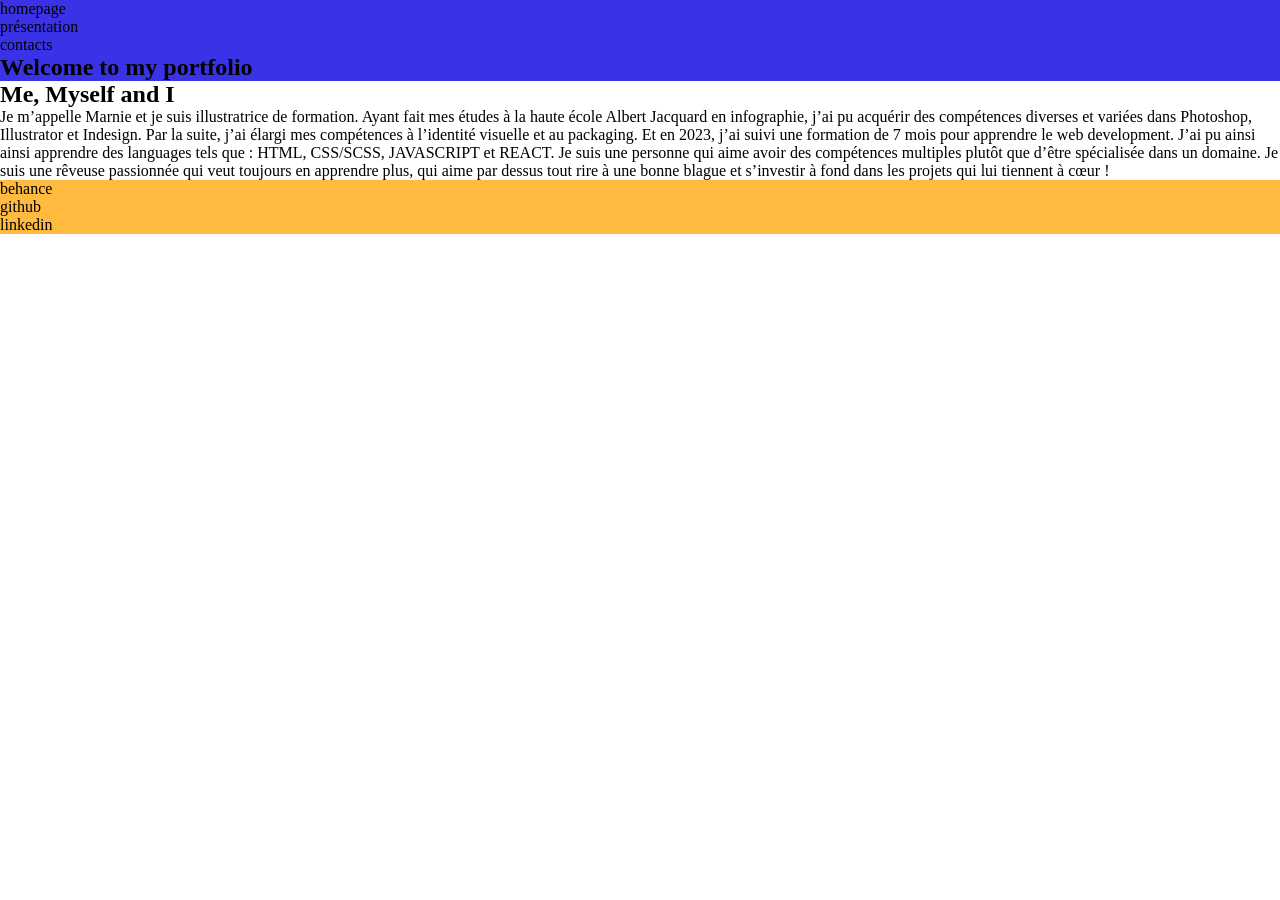
==== index.html @ 2490b9dd "workdaytwo" ====
<!DOCTYPE html>
<html lang="en">

<head>
    <meta charset="UTF-8">
    <meta http-equiv="X-UA-Compatible" content="IE=edge">
    <meta name="viewport" content="width=device-width, initial-scale=1.0">
    <link rel="stylesheet" href="styles/styles.css">
    <script defer src="javascript/script.js"></script>
    <title>Marnie Benalia portfolio</title>
</head>

<body>
    <div class="container">

        <section class="homepage">
            <div class="content-wrapper">
               <ul classname="menu">
                    <li>homepage</li>
                    <li>présentation</li>
                    <li>contacts</li>
               </ul>
               <h1>Welcome to my portfolio</h1>
            </div>
        </section>

        <section class="presentation">
            <div class="content-wrapper">
                <h2>Me, Myself and I</h2>
                <p>Je m’appelle Marnie et je suis illustratrice de formation. 
                    Ayant fait mes études à la haute école Albert Jacquard en infographie, 
                    j’ai pu acquérir des compétences diverses et variées dans Photoshop, Illustrator et Indesign.
                    
                    Par la suite, j’ai élargi mes compétences à l’identité visuelle et au packaging. 
                    Et en 2023, j’ai suivi une formation de 7 mois pour apprendre le web development. J’ai pu ainsi ainsi apprendre des languages tels que : HTML, CSS/SCSS, JAVASCRIPT et REACT.
                    Je suis une personne qui aime avoir des compétences multiples 
                    plutôt que d’être spécialisée dans un domaine.
                    
                    Je suis une rêveuse passionnée qui veut toujours en apprendre plus, 
                    qui aime par dessus tout rire à une bonne blague et s’investir à fond 
                    dans les projets qui lui tiennent à cœur !</p>
            </div>
        </section>

        <section class="contact">
            <div class="content-wrapper">
                <ul classname="menu-contact">
                    <li>behance</li>
                    <li>github</li>
                    <li>linkedin</li>
               </ul>
            </div>
        </section>

    </div>
</body>
</html>
---- styles/styles.css ----
@import url("https://fonts.googleapis.com/css2?family=Archivo:wght@100&display=swap");
@import url("https://fonts.googleapis.com/css2?family=Fraunces:wght@600&display=swap");
* {
  margin: 0;
  padding: 0;
}

.homepage {
  width: 100%;
  height: 100%;
  background-color: #3A32E6;
}

.contact {
  width: 100%;
  height: 100%;
  background-color: #FFBA3F;
}/*# sourceMappingURL=styles.css.map */
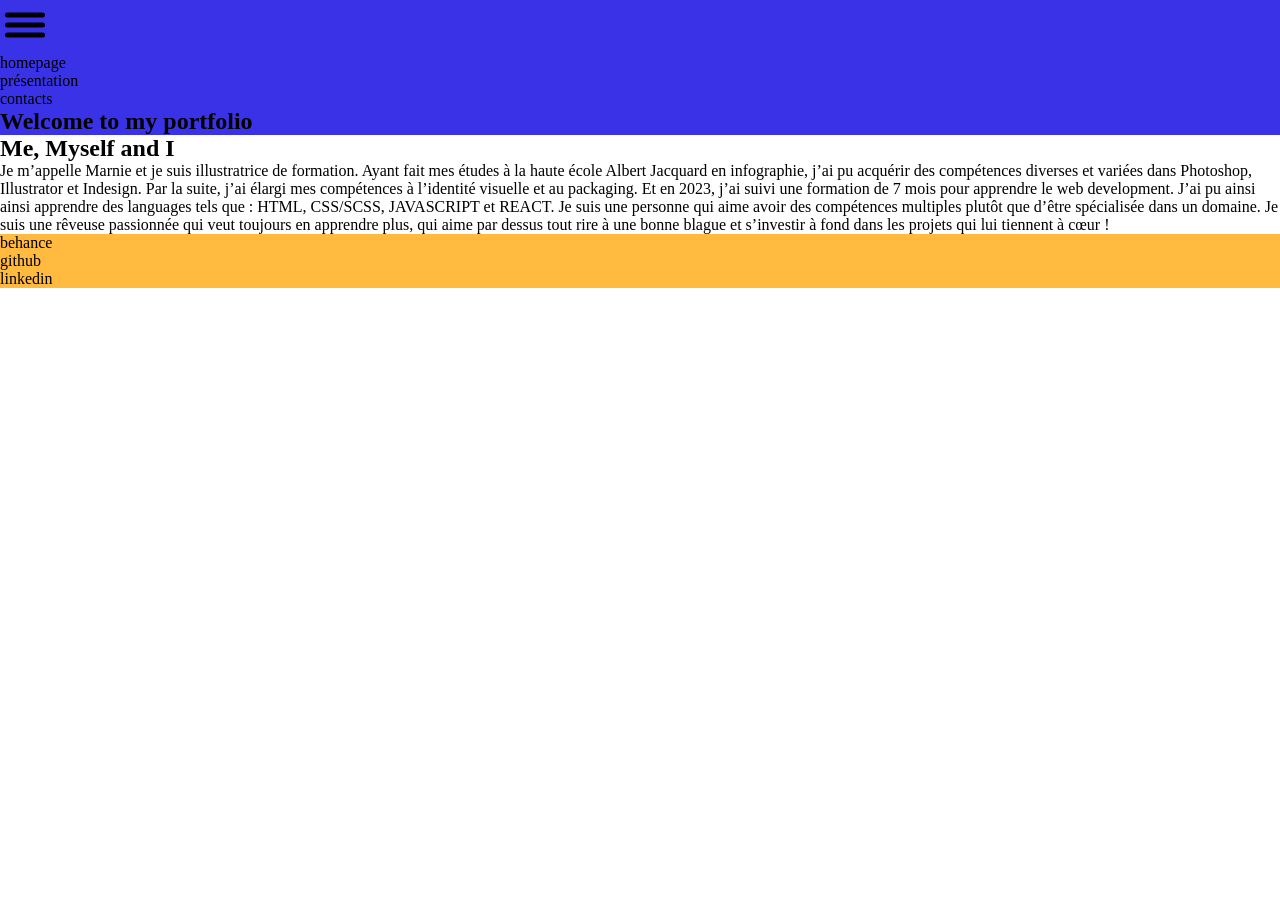
==== commit 73936c2a: "workdaytwo" ====
--- a/index.html
+++ b/index.html
@@ -15,6 +15,24 @@
 
         <section class="homepage">
             <div class="content-wrapper">
+                <div class="ham-menu">
+                    <button class="hm-button" aria-controls="primary-navigation" aria-expanded="false">
+                        <svg class="ham" viewbox=" 0 0 100 100" width="50">
+                            <rect class="line top" 
+                                  width="80" height="10"
+                                   x="10" y="25" rx="5"> <!--rx= arrondir les bords -->
+                            </rect>
+                            <rect class="line middle" 
+                                  width="80" height="10"
+                                  x="10" y="45" rx="5">
+                            </rect>
+                            <rect class="line bottom" 
+                                  width="80" height="10"
+                                  x="10" y="65" rx="5">
+                            </rect>
+                        </svg>
+                    </button>
+                </div>
                <ul classname="menu">
                     <li>homepage</li>
                     <li>présentation</li>
--- a/styles/styles.css
+++ b/styles/styles.css
@@ -11,6 +11,48 @@
   background-color: #3A32E6;
 }
 
+button {
+  background: transparent;
+  border: none;
+  /*border:10px solid;
+  border-radius: 1rem;*/
+}
+button:hover {
+  cursor: pointer;
+}
+
+.hm-button .line {
+  transition: y 200ms ease-in 200ms, rotate 200ms ease-in, opacity 0ms 200ms;
+  transform-origin: center;
+}
+
+.hm-button[aria-expended=true] .line {
+  transition: y 200ms ease-in 200ms, rotate 200ms ease-in 200ms, opacity 0ms 200ms;
+}
+
+.hm-button[aria-expended=true] :is(.top, .bottom) {
+  y: 45;
+}
+
+/* 
+.hm-button[aria-expended="true"] .top{
+    transform: translateY(20px);
+}
+.hm-button[aria-expended="true"] .bottom{
+    transform: translateY(-20px);
+}*/
+.hm-button[aria-expended=true] .top {
+  rotate: 45deg;
+}
+
+.hm-button[aria-expended=true] .middle {
+  opacity: 0;
+}
+
+.hm-button[aria-expended=true] .bottom {
+  rotate: -45deg;
+}
+
 .contact {
   width: 100%;
   height: 100%;
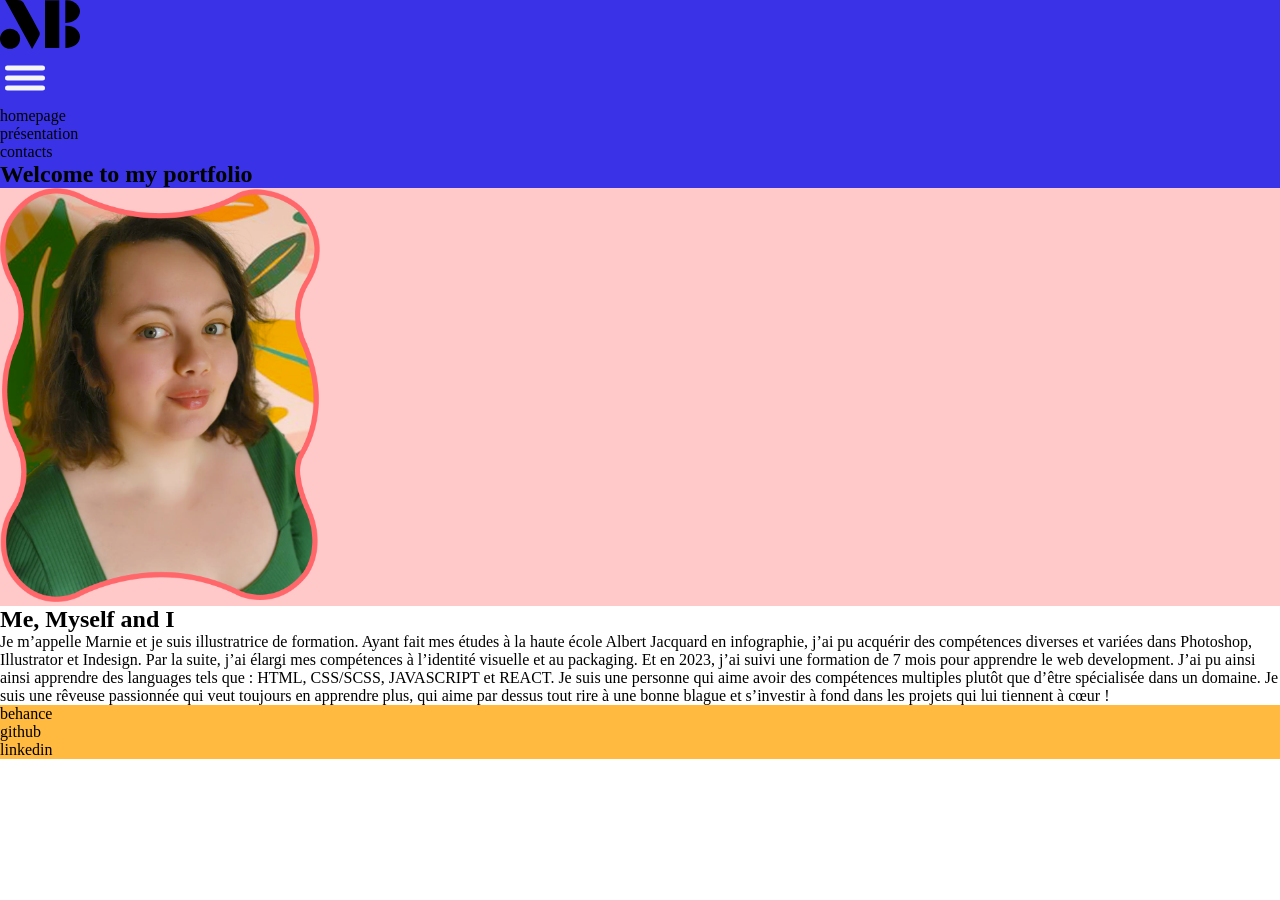
==== commit 6c552058: "workdaytwo" ====
--- a/index.html
+++ b/index.html
@@ -14,6 +14,7 @@
     <div class="container">
 
         <section class="homepage">
+            <img class="logo" src="images/LOGO.svg">
             <div class="content-wrapper">
                 <div class="ham-menu">
                     <button class="hm-button" aria-controls="primary-navigation" aria-expanded="false">
@@ -44,6 +45,9 @@
 
         <section class="presentation">
             <div class="content-wrapper">
+                <div class="picture">
+                    <img class="photo" src="images/cadrewhithphoto.png">
+                </div>
                 <h2>Me, Myself and I</h2>
                 <p>Je m’appelle Marnie et je suis illustratrice de formation. 
                     Ayant fait mes études à la haute école Albert Jacquard en infographie, 
@@ -58,6 +62,7 @@
                     qui aime par dessus tout rire à une bonne blague et s’investir à fond 
                     dans les projets qui lui tiennent à cœur !</p>
             </div>
+
         </section>
 
         <section class="contact">
--- a/styles/styles.css
+++ b/styles/styles.css
@@ -9,6 +9,10 @@
   width: 100%;
   height: 100%;
   background-color: #3A32E6;
+}
+
+.logo {
+  width: 5em;
 }
 
 button {
@@ -24,6 +28,7 @@
 .hm-button .line {
   transition: y 200ms ease-in 200ms, rotate 200ms ease-in, opacity 0ms 200ms;
   transform-origin: center;
+  fill: whitesmoke;
 }
 
 .hm-button[aria-expended=true] .line {
@@ -53,6 +58,14 @@
   rotate: -45deg;
 }
 
+.picture {
+  background-color: #FFC9CA;
+}
+
+.photo {
+  width: 20em;
+}
+
 .contact {
   width: 100%;
   height: 100%;
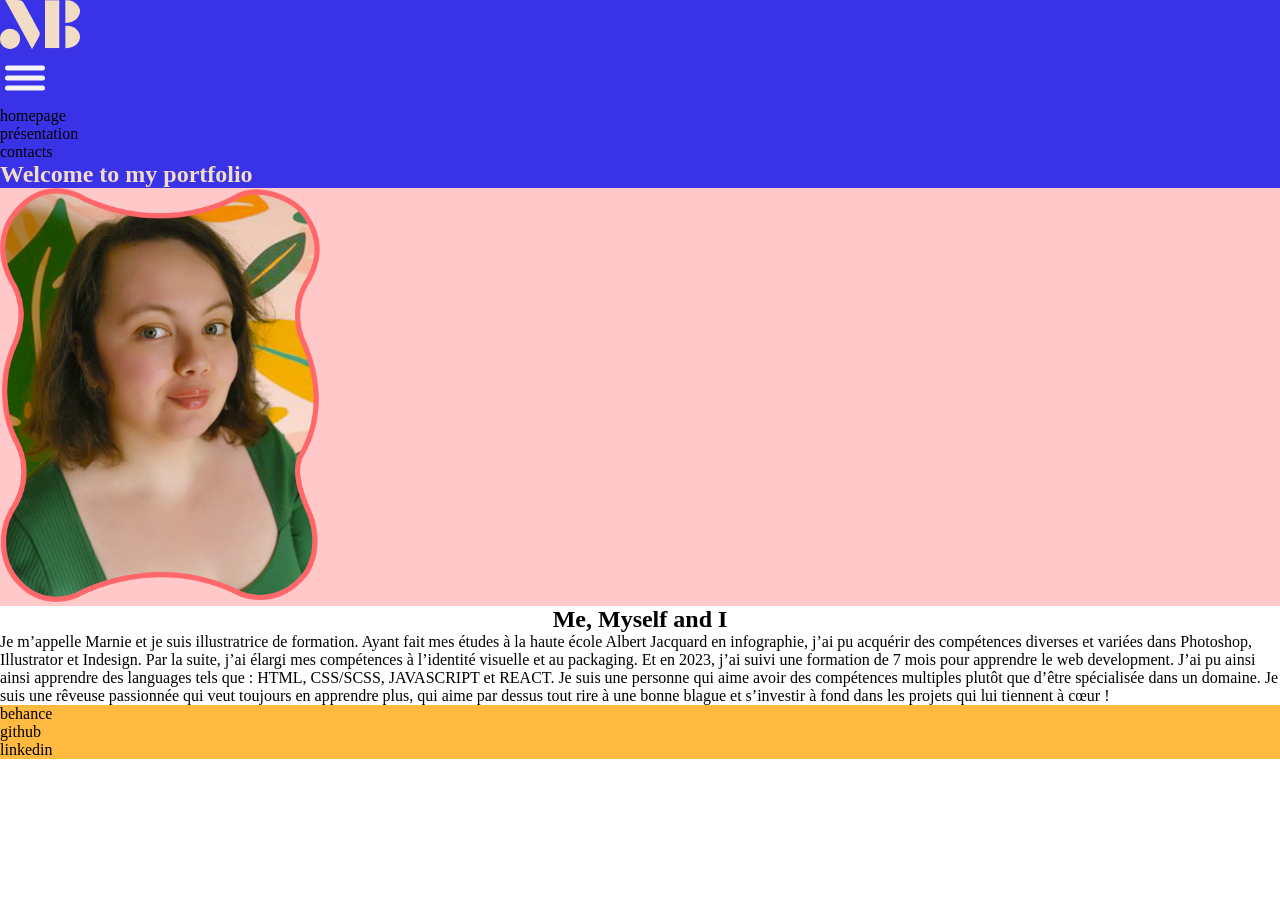
==== commit d286bcd1: "workdaytwo" ====
--- a/index.html
+++ b/index.html
@@ -14,7 +14,7 @@
     <div class="container">
 
         <section class="homepage">
-            <img class="logo" src="images/LOGO.svg">
+            <svg class="logo" data-name="Calque 1" xmlns="http://www.w3.org/2000/svg"  viewBox="0 0 409.84 251.7"><title>LOGO</title><path d="M519.48,423.39H446.17V178.72h73.31Z" transform="translate(-215.75 -177.28)"/><path d="M242.28,177.51c28.66,0,52-.78,75.33.53,6,.34,14,5.91,17.11,11.36q42.22,74.88,82.55,150.84c2.9,5.46,2.89,14.92.12,20.49-11,22.1-23.6,43.4-37.42,68.24Z" transform="translate(-215.75 -177.28)"/><path d="M267.18,324.53a51.44,51.44,0,0,1,51.63,50.67c.45,29.33-22.59,52.91-51.53,52.75s-51.21-22.1-51.53-50.54C215.41,347.58,237.7,324.66,267.18,324.53Z" transform="translate(-215.75 -177.28)"/><path d="M550.69,309.37c39.34-3.32,73.39,21.89,74.78,54.9,1.42,33.87-30.09,59.62-74.78,59.74Z" transform="translate(-215.75 -177.28)"/><path d="M550.26,295.36V178.47c26.7-2.28,48.63,6.12,64.5,27.28,12.34,16.46,14.69,34.94,4.17,53.67C604.11,285.79,579.32,292.69,550.26,295.36Z" transform="translate(-215.75 -177.28)"/></svg>
             <div class="content-wrapper">
                 <div class="ham-menu">
                     <button class="hm-button" aria-controls="primary-navigation" aria-expanded="false">
@@ -61,6 +61,7 @@
                     Je suis une rêveuse passionnée qui veut toujours en apprendre plus, 
                     qui aime par dessus tout rire à une bonne blague et s’investir à fond 
                     dans les projets qui lui tiennent à cœur !</p>
+
             </div>
 
         </section>
--- a/styles/styles.css
+++ b/styles/styles.css
@@ -11,7 +11,12 @@
   background-color: #3A32E6;
 }
 
+h1 {
+  color: #f1dcc6;
+}
+
 .logo {
+  fill: #f1dcc6;
   width: 5em;
 }
 
@@ -66,6 +71,10 @@
   width: 20em;
 }
 
+h2 {
+  text-align: center;
+}
+
 .contact {
   width: 100%;
   height: 100%;
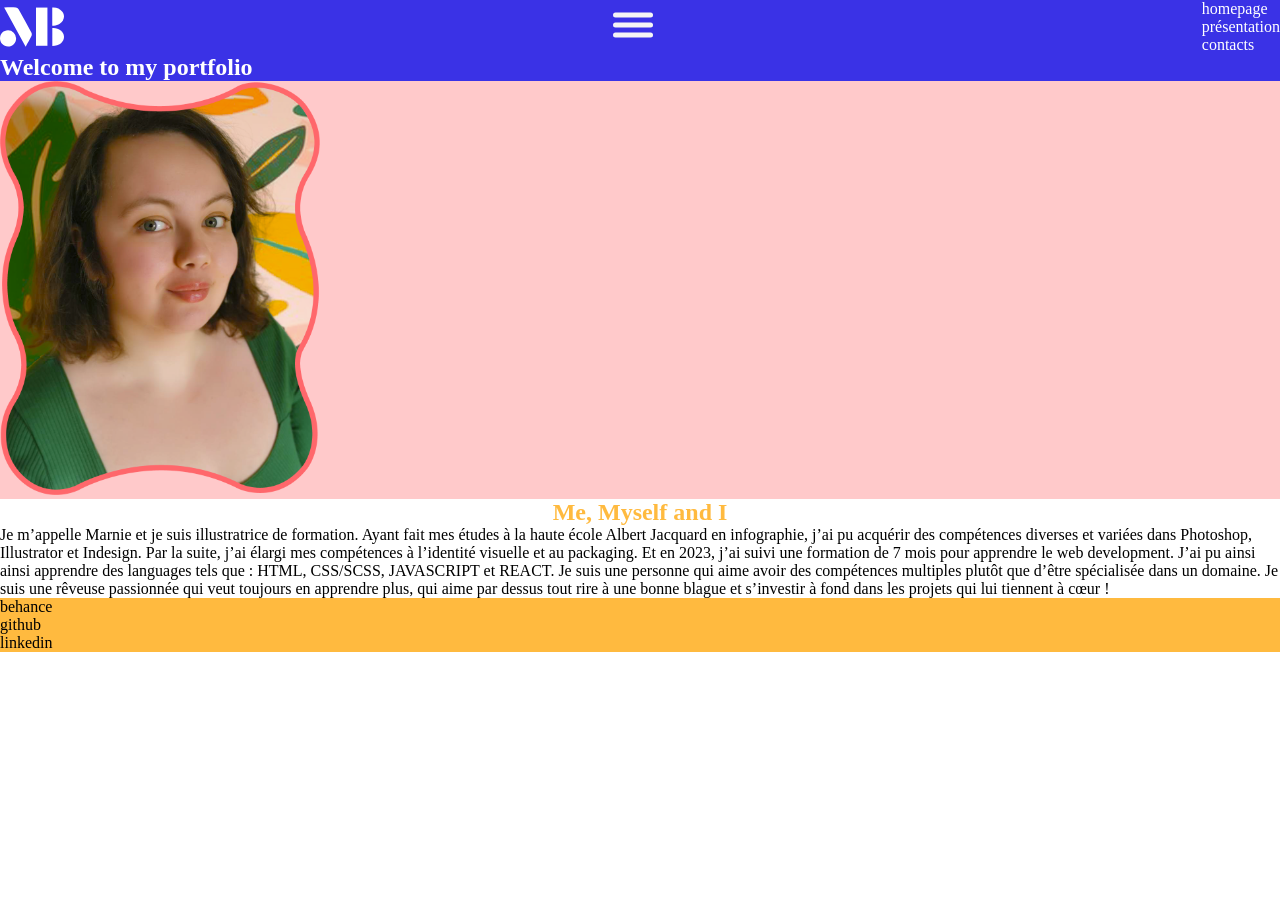
==== commit d3d4fe97: "workdayone" ====
--- a/index.html
+++ b/index.html
@@ -14,8 +14,8 @@
     <div class="container">
 
         <section class="homepage">
+            <div class="navbar">
             <svg class="logo" data-name="Calque 1" xmlns="http://www.w3.org/2000/svg"  viewBox="0 0 409.84 251.7"><title>LOGO</title><path d="M519.48,423.39H446.17V178.72h73.31Z" transform="translate(-215.75 -177.28)"/><path d="M242.28,177.51c28.66,0,52-.78,75.33.53,6,.34,14,5.91,17.11,11.36q42.22,74.88,82.55,150.84c2.9,5.46,2.89,14.92.12,20.49-11,22.1-23.6,43.4-37.42,68.24Z" transform="translate(-215.75 -177.28)"/><path d="M267.18,324.53a51.44,51.44,0,0,1,51.63,50.67c.45,29.33-22.59,52.91-51.53,52.75s-51.21-22.1-51.53-50.54C215.41,347.58,237.7,324.66,267.18,324.53Z" transform="translate(-215.75 -177.28)"/><path d="M550.69,309.37c39.34-3.32,73.39,21.89,74.78,54.9,1.42,33.87-30.09,59.62-74.78,59.74Z" transform="translate(-215.75 -177.28)"/><path d="M550.26,295.36V178.47c26.7-2.28,48.63,6.12,64.5,27.28,12.34,16.46,14.69,34.94,4.17,53.67C604.11,285.79,579.32,292.69,550.26,295.36Z" transform="translate(-215.75 -177.28)"/></svg>
-            <div class="content-wrapper">
                 <div class="ham-menu">
                     <button class="hm-button" aria-controls="primary-navigation" aria-expanded="false">
                         <svg class="ham" viewbox=" 0 0 100 100" width="50">
@@ -34,13 +34,16 @@
                         </svg>
                     </button>
                 </div>
-               <ul classname="menu">
+                
+             <ul class="menu-nav">
                     <li>homepage</li>
                     <li>présentation</li>
                     <li>contacts</li>
                </ul>
+               </div>
+
                <h1>Welcome to my portfolio</h1>
-            </div>
+
         </section>
 
         <section class="presentation">
--- a/styles/styles.css
+++ b/styles/styles.css
@@ -12,12 +12,22 @@
 }
 
 h1 {
-  color: #f1dcc6;
+  color: white;
 }
 
 .logo {
-  fill: #f1dcc6;
-  width: 5em;
+  fill: white;
+  width: 4em;
+}
+
+.navbar {
+  display: flex;
+  justify-content: space-between;
+}
+
+.menu-nav {
+  list-style-type: none;
+  color: white;
 }
 
 button {
@@ -73,6 +83,7 @@
 
 h2 {
   text-align: center;
+  color: #FFBA3F;
 }
 
 .contact {
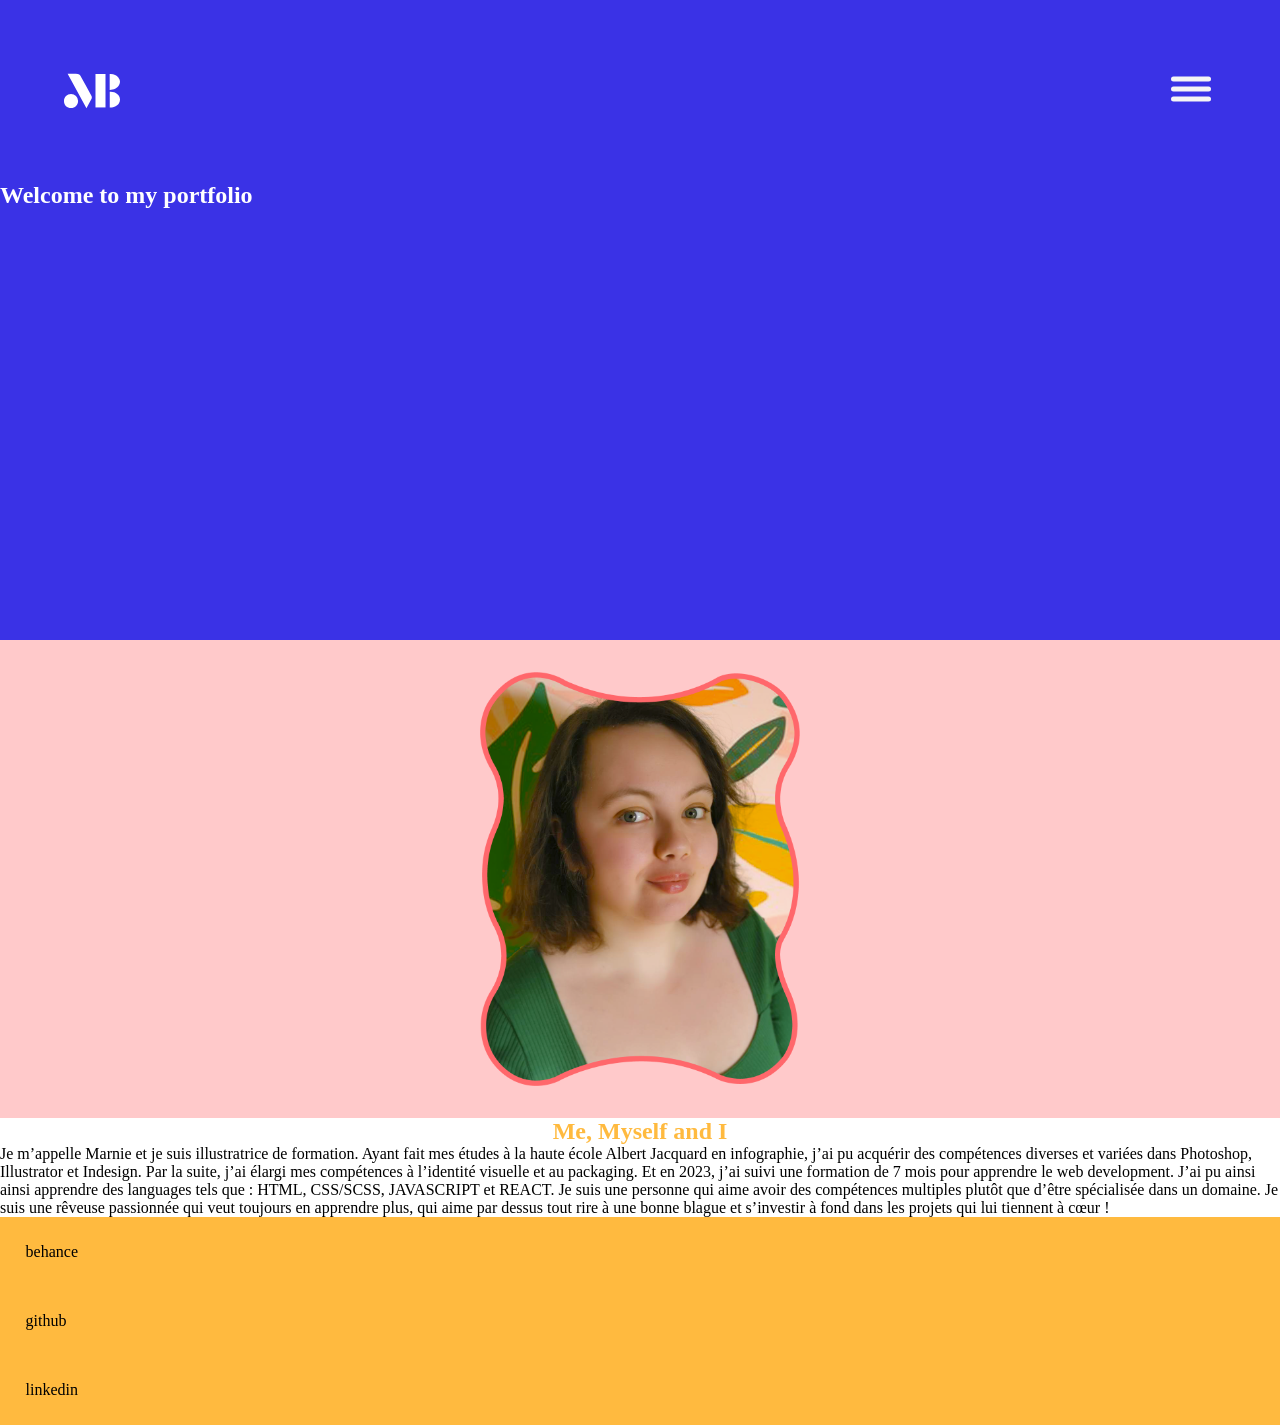
==== commit e2d76444: "workdayone" ====
--- a/index.html
+++ b/index.html
@@ -34,14 +34,12 @@
                         </svg>
                     </button>
                 </div>
-                
-             <ul class="menu-nav">
-                    <li>homepage</li>
-                    <li>présentation</li>
-                    <li>contacts</li>
-               </ul>
-               </div>
-
+                </div>
+               <ul class="menu-nav">
+                <li>homepage</li>
+                <li>présentation</li>
+                <li>contacts</li>
+           </ul>
                <h1>Welcome to my portfolio</h1>
 
         </section>
--- a/styles/styles.css
+++ b/styles/styles.css
@@ -7,7 +7,7 @@
 
 .homepage {
   width: 100%;
-  height: 100%;
+  height: 40em;
   background-color: #3A32E6;
 }
 
@@ -17,17 +17,32 @@
 
 .logo {
   fill: white;
-  width: 4em;
+  width: 3.5em;
 }
 
 .navbar {
+  padding: 5%;
   display: flex;
   justify-content: space-between;
 }
 
 .menu-nav {
   list-style-type: none;
+  text-align: center;
   color: white;
+  position: absolute;
+  font-family: "Archivo";
+  background-color: #3A32E6;
+  font-weight: 800;
+  margin-left: -200%;
+  transition: all 0.7s;
+  padding: 2%;
+  width: 100%;
+  text-transform: uppercase;
+}
+
+li {
+  padding: 2%;
 }
 
 button {
@@ -75,10 +90,13 @@
 
 .picture {
   background-color: #FFC9CA;
+  display: flex;
+  justify-content: center;
 }
 
 .photo {
   width: 20em;
+  padding: 2em;
 }
 
 h2 {
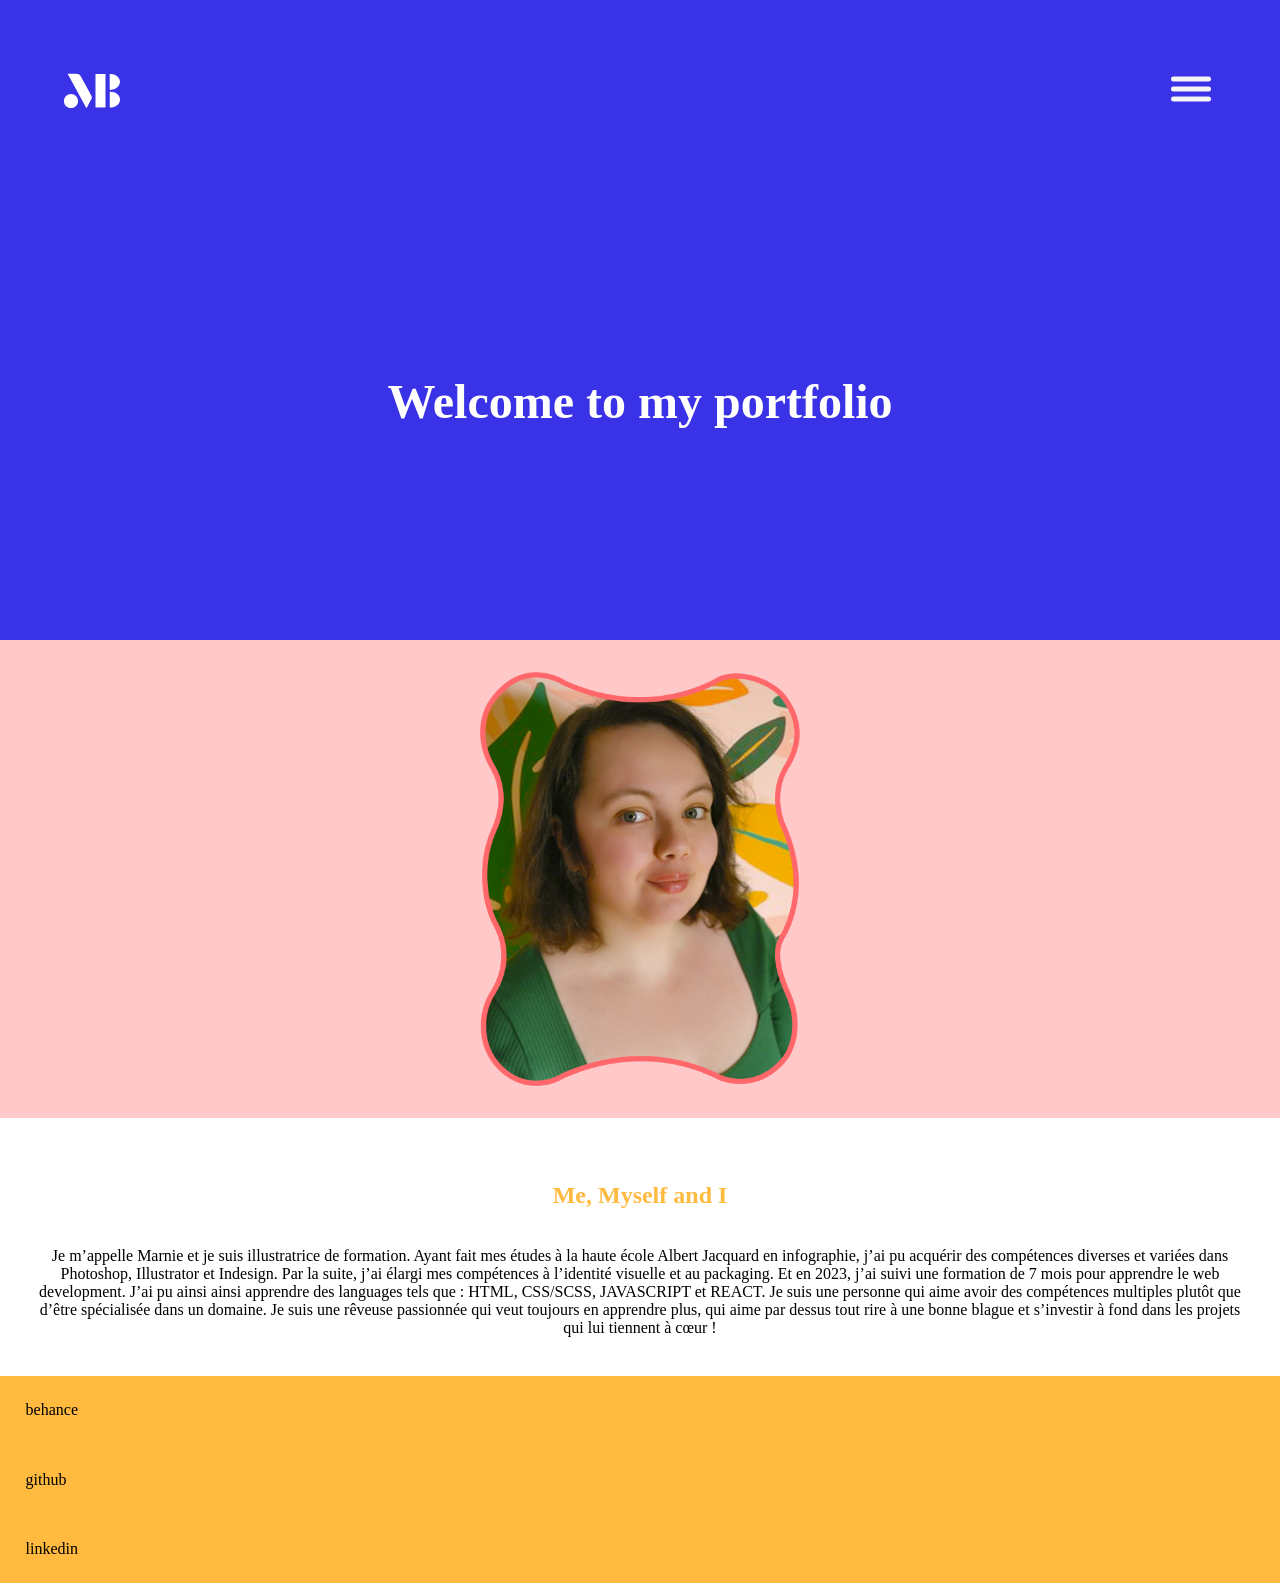
==== commit 3892f880: "workdaythree" ====
--- a/index.html
+++ b/index.html
@@ -14,6 +14,7 @@
     <div class="container">
 
         <section class="homepage">
+            <div class="slider-bar">
             <div class="navbar">
             <svg class="logo" data-name="Calque 1" xmlns="http://www.w3.org/2000/svg"  viewBox="0 0 409.84 251.7"><title>LOGO</title><path d="M519.48,423.39H446.17V178.72h73.31Z" transform="translate(-215.75 -177.28)"/><path d="M242.28,177.51c28.66,0,52-.78,75.33.53,6,.34,14,5.91,17.11,11.36q42.22,74.88,82.55,150.84c2.9,5.46,2.89,14.92.12,20.49-11,22.1-23.6,43.4-37.42,68.24Z" transform="translate(-215.75 -177.28)"/><path d="M267.18,324.53a51.44,51.44,0,0,1,51.63,50.67c.45,29.33-22.59,52.91-51.53,52.75s-51.21-22.1-51.53-50.54C215.41,347.58,237.7,324.66,267.18,324.53Z" transform="translate(-215.75 -177.28)"/><path d="M550.69,309.37c39.34-3.32,73.39,21.89,74.78,54.9,1.42,33.87-30.09,59.62-74.78,59.74Z" transform="translate(-215.75 -177.28)"/><path d="M550.26,295.36V178.47c26.7-2.28,48.63,6.12,64.5,27.28,12.34,16.46,14.69,34.94,4.17,53.67C604.11,285.79,579.32,292.69,550.26,295.36Z" transform="translate(-215.75 -177.28)"/></svg>
                 <div class="ham-menu">
@@ -41,11 +42,11 @@
                 <li>contacts</li>
            </ul>
                <h1>Welcome to my portfolio</h1>
-
+            </div>
         </section>
 
         <section class="presentation">
-            <div class="content-wrapper">
+            <div class="slider-bar">
                 <div class="picture">
                     <img class="photo" src="images/cadrewhithphoto.png">
                 </div>
@@ -68,7 +69,7 @@
         </section>
 
         <section class="contact">
-            <div class="content-wrapper">
+            <div class="slider-bar">
                 <ul classname="menu-contact">
                     <li>behance</li>
                     <li>github</li>
--- a/styles/styles.css
+++ b/styles/styles.css
@@ -13,6 +13,9 @@
 
 h1 {
   color: white;
+  text-align: center;
+  font-size: 3em;
+  padding-top: 4em;
 }
 
 .logo {
@@ -102,6 +105,13 @@
 h2 {
   text-align: center;
   color: #FFBA3F;
+  padding-top: 5%;
+}
+
+p {
+  font-family: "Archivo";
+  text-align: center;
+  padding: 3%;
 }
 
 .contact {
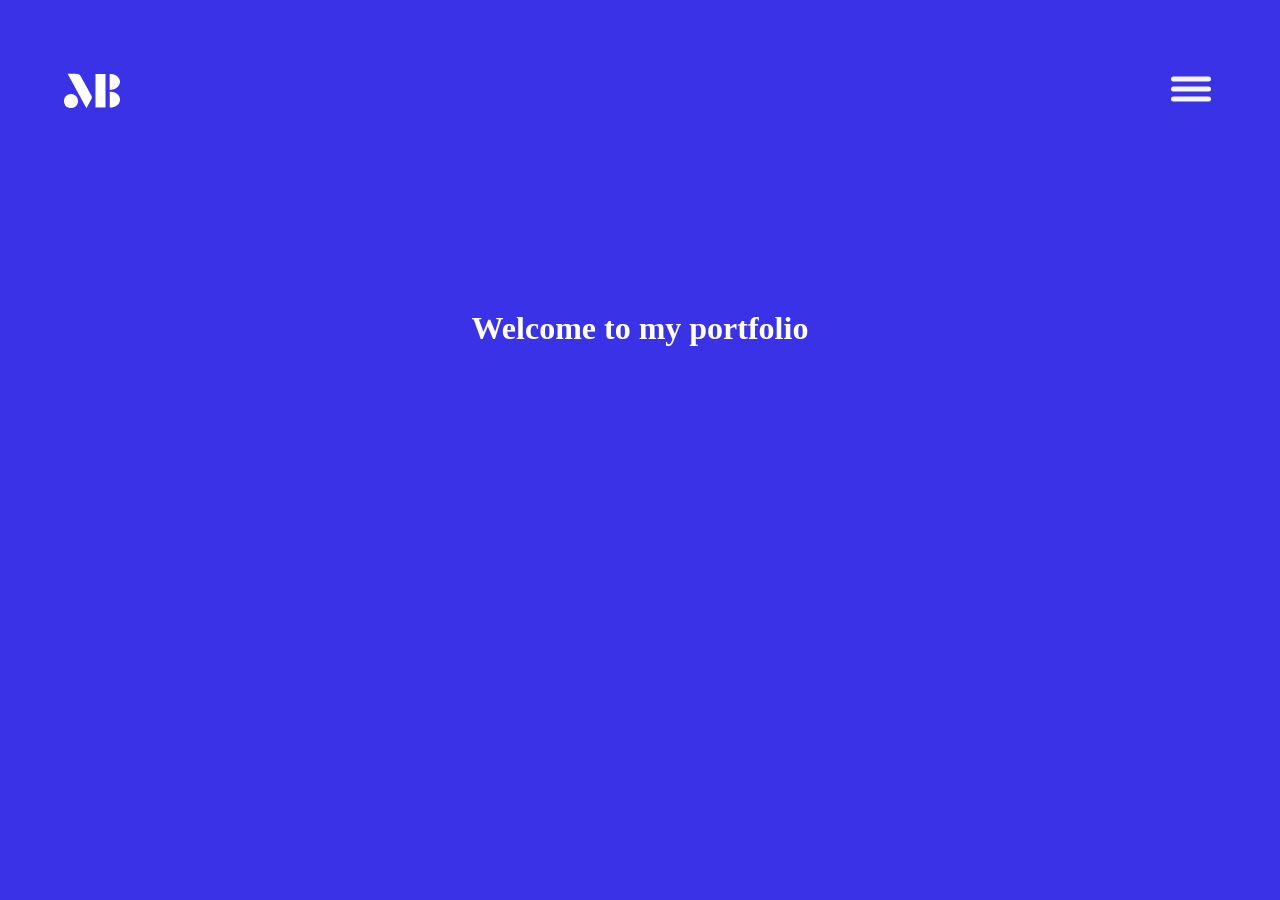
==== commit 580879df: "workdayfour" ====
--- a/index.html
+++ b/index.html
@@ -12,10 +12,8 @@
 
 <body>
     <div class="container">
-
-        <section class="homepage">
-            <div class="slider-bar">
-            <div class="navbar">
+        <div class="v-slider-bloc">
+        <div class="navbar">
             <svg class="logo" data-name="Calque 1" xmlns="http://www.w3.org/2000/svg"  viewBox="0 0 409.84 251.7"><title>LOGO</title><path d="M519.48,423.39H446.17V178.72h73.31Z" transform="translate(-215.75 -177.28)"/><path d="M242.28,177.51c28.66,0,52-.78,75.33.53,6,.34,14,5.91,17.11,11.36q42.22,74.88,82.55,150.84c2.9,5.46,2.89,14.92.12,20.49-11,22.1-23.6,43.4-37.42,68.24Z" transform="translate(-215.75 -177.28)"/><path d="M267.18,324.53a51.44,51.44,0,0,1,51.63,50.67c.45,29.33-22.59,52.91-51.53,52.75s-51.21-22.1-51.53-50.54C215.41,347.58,237.7,324.66,267.18,324.53Z" transform="translate(-215.75 -177.28)"/><path d="M550.69,309.37c39.34-3.32,73.39,21.89,74.78,54.9,1.42,33.87-30.09,59.62-74.78,59.74Z" transform="translate(-215.75 -177.28)"/><path d="M550.26,295.36V178.47c26.7-2.28,48.63,6.12,64.5,27.28,12.34,16.46,14.69,34.94,4.17,53.67C604.11,285.79,579.32,292.69,550.26,295.36Z" transform="translate(-215.75 -177.28)"/></svg>
                 <div class="ham-menu">
                     <button class="hm-button" aria-controls="primary-navigation" aria-expanded="false">
@@ -36,48 +34,47 @@
                     </button>
                 </div>
                 </div>
-               <ul class="menu-nav">
-                <li>homepage</li>
-                <li>présentation</li>
-                <li>contacts</li>
+                <ul class="menu-nav">
+                    <li>homepage</li>
+                    <li>présentation</li>
+                    <li>contacts</li>
+               </ul>
+                   <h1>Welcome to my portfolio</h1>
+</div>
+
+
+        <div class="v-slider-bloc">
+            <div class="picture">
+                <img class="photo" src="images/cadrewhithphoto.png">
+            </div>
+        </div>
+
+        <div class="v-slider-bloc">           
+             <h2>Me, Myself and I</h2>
+            <p>Je m’appelle Marnie et je suis illustratrice de formation. 
+                Ayant fait mes études à la haute école Albert Jacquard en infographie, 
+                j’ai pu acquérir des compétences diverses et variées dans <b>Photoshop</b>, <b>Illustrator</b> et <b>Indesign</b>.
+                
+                Par la suite, j’ai élargi mes compétences à l’identité visuelle et au packaging. 
+                Et en 2023, j’ai suivi une formation de 7 mois pour apprendre le web development. J’ai pu ainsi ainsi apprendre des languages tels que : HTML, CSS/SCSS, JAVASCRIPT et REACT.
+                Je suis une personne qui aime avoir des compétences multiples 
+                plutôt que d’être spécialisée dans un domaine.
+                
+                Je suis une rêveuse passionnée qui veut toujours en apprendre plus, 
+                qui aime par dessus tout rire à une bonne blague et s’investir à fond 
+                dans les projets qui lui tiennent à cœur !</p>
+
+
+        </div>
+        <div class="v-slider-bloc">
+            <ul classname="menu-contact">
+                <li>behance</li>
+                <li>github</li>
+                <li>linkedin</li>
            </ul>
-               <h1>Welcome to my portfolio</h1>
-            </div>
-        </section>
-
-        <section class="presentation">
-            <div class="slider-bar">
-                <div class="picture">
-                    <img class="photo" src="images/cadrewhithphoto.png">
-                </div>
-                <h2>Me, Myself and I</h2>
-                <p>Je m’appelle Marnie et je suis illustratrice de formation. 
-                    Ayant fait mes études à la haute école Albert Jacquard en infographie, 
-                    j’ai pu acquérir des compétences diverses et variées dans Photoshop, Illustrator et Indesign.
-                    
-                    Par la suite, j’ai élargi mes compétences à l’identité visuelle et au packaging. 
-                    Et en 2023, j’ai suivi une formation de 7 mois pour apprendre le web development. J’ai pu ainsi ainsi apprendre des languages tels que : HTML, CSS/SCSS, JAVASCRIPT et REACT.
-                    Je suis une personne qui aime avoir des compétences multiples 
-                    plutôt que d’être spécialisée dans un domaine.
-                    
-                    Je suis une rêveuse passionnée qui veut toujours en apprendre plus, 
-                    qui aime par dessus tout rire à une bonne blague et s’investir à fond 
-                    dans les projets qui lui tiennent à cœur !</p>
-
-            </div>
-
-        </section>
-
-        <section class="contact">
-            <div class="slider-bar">
-                <ul classname="menu-contact">
-                    <li>behance</li>
-                    <li>github</li>
-                    <li>linkedin</li>
-               </ul>
-            </div>
-        </section>
+        </div>
 
     </div>
+
 </body>
 </html>
--- a/styles/styles.css
+++ b/styles/styles.css
@@ -1,20 +1,49 @@
 @import url("https://fonts.googleapis.com/css2?family=Archivo:wght@100&display=swap");
 @import url("https://fonts.googleapis.com/css2?family=Fraunces:wght@600&display=swap");
+::before, ::after {
+  box-sizing: border-box;
+  /*   margin:0;
+     padding:0;*/
+}
+
 * {
   margin: 0;
   padding: 0;
 }
 
-.homepage {
-  width: 100%;
-  height: 40em;
+.container {
+  height: 100vh;
+  overflow-y: scroll;
+  scroll-snap-type: y mandatory;
+}
+
+.v-slider-bloc {
+  /* display: flex;
+   justify-content: center;
+   align-items: center;*/
+  height: 120vh;
+  scroll-snap-align: center;
+}
+
+.v-slider-bloc:nth-child(1) {
   background-color: #3A32E6;
+}
+
+.v-slider-bloc:nth-child(2) {
+  background-color: #FFC9CA;
+}
+
+.v-slider-bloc:nth-child(4) {
+  background-color: #FFBA3F;
+}
+
+ul {
+  list-style-type: none;
 }
 
 h1 {
   color: white;
   text-align: center;
-  font-size: 3em;
   padding-top: 4em;
 }
 
@@ -91,12 +120,6 @@
   rotate: -45deg;
 }
 
-.picture {
-  background-color: #FFC9CA;
-  display: flex;
-  justify-content: center;
-}
-
 .photo {
   width: 20em;
   padding: 2em;
@@ -110,12 +133,13 @@
 
 p {
   font-family: "Archivo";
-  text-align: center;
-  padding: 3%;
+  font-size: 20px;
+  text-align: justify;
+  padding: 10%;
 }
 
-.contact {
-  width: 100%;
-  height: 100%;
-  background-color: #FFBA3F;
-}/*# sourceMappingURL=styles.css.map */+/*.contact {
+    width:100%;
+    height:100%;
+    background-color: h.$jaune;
+}*//*# sourceMappingURL=styles.css.map */
